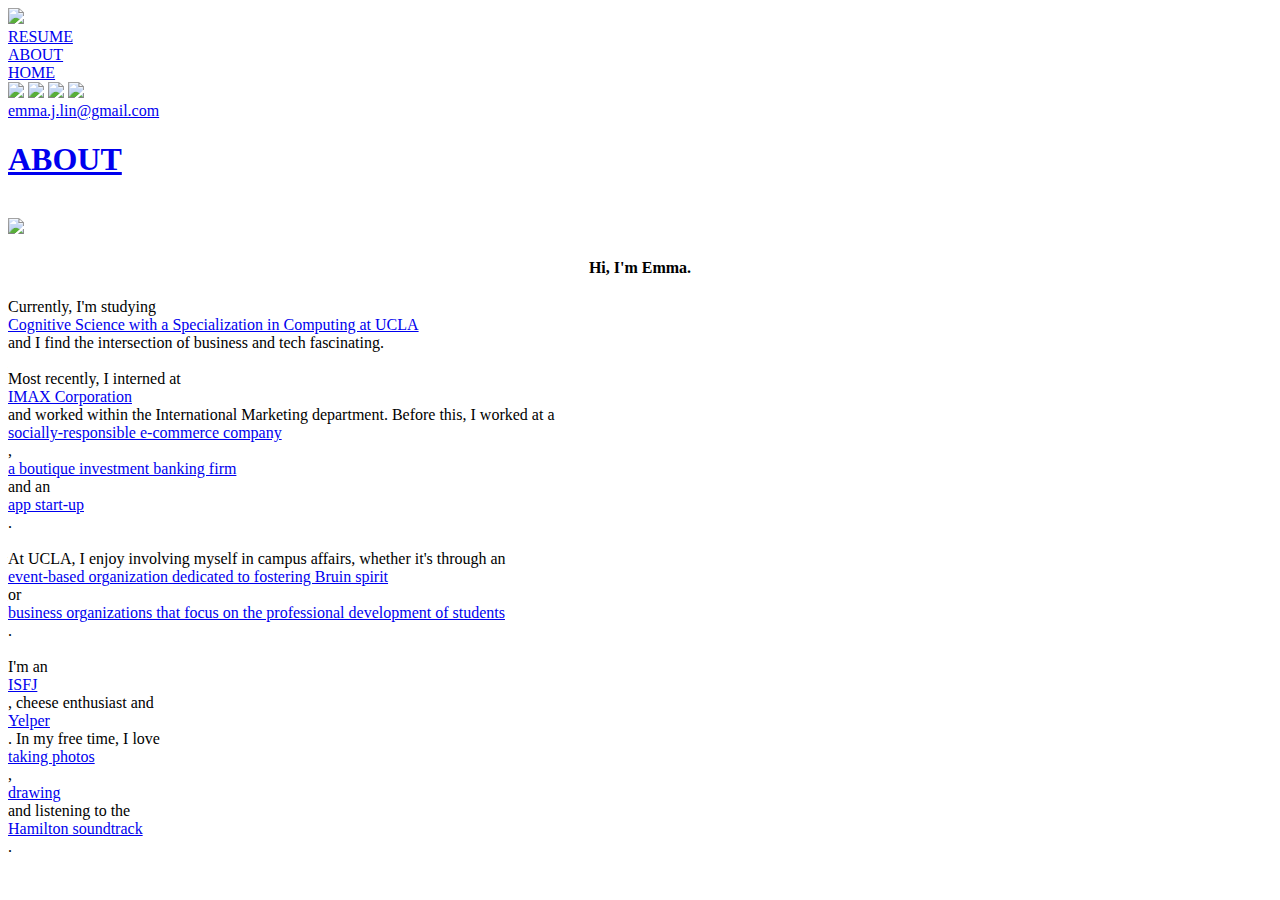
==== about.html @ 9f98f3c0 "Add files via upload" ====
<!DOCTYPE html>
  <html>
  <header>
    <title>Emma Jessica Lin</title>
    <link rel="stylesheet" type="text/css" href="main.css"/>
    <link href='https://fonts.googleapis.com/css?family=Montserrat' rel='stylesheet'>
    <link href='https://fonts.googleapis.com/css?family=Lato:400,300,100,700,900' rel='stylesheet'>
  </header>

  <body>
    <div class="body">
  <!HOME PANEL>
    <div class="home_panel">
    <div id="home_header">
      <a href="#"><img src="emmajessicalin-logo.png" width=180px></a>
  </div>
    <div class="hvr-forward"><a href="#" id="home_button">RESUME</a></div>
    <div class="hvr-forward"><a href="#" id="home_button">ABOUT</a></div>
    <div class="hvr-forward"><a href="#" id="home_button">HOME</a></div>
  </div>

  <!CONTACT INFO>
    <div class="contact-info">
      <a href="#"><img src="linkedin-icon.png"></a>
      <a href="mailto:emma.j.lin@gmail.com"> <img src="mail-icon.jpg"></a>
      <a href="#"> <img src="vsco-icon.png"></a>
      <a href="#"> <img src="yelp-icon.png"></a>
    </br><a href="mailto:emma.j.lin@gmail.com"><div class="hvr-fade-2">emma.j.lin@gmail.com</div></a>

    </div>

<!CONTENT>
<div class="content-title">
    <a href="#"><h1><div class="hvr-fade-2">ABOUT</div></h1></a>
</br>
  <img src="prof-pic-square.jpg" width=250px>
</br>
<div class="about-content">
<h4><center>Hi, I'm Emma. </center></h4>

Currently, I'm studying
<a href="#"><div class="hvr-fade-yellow">Cognitive Science with a Specialization in Computing at UCLA</div></a>
and I find the intersection of business and tech fascinating.
</br>
</br>
Most recently, I interned at <a href="#"><div class="hvr-fade-yellow">IMAX Corporation</div></a> and worked within the International Marketing department.
Before this, I worked at a <a href="#"><div class="hvr-fade-yellow">socially-responsible e-commerce company</div></a>,
<a href="#"><div class="hvr-fade-yellow">a boutique investment banking firm</div></a>
and an <a href="#"><div class="hvr-fade-yellow">app start-up</div></a>.
</br>
</br>
At UCLA, I enjoy involving myself in campus affairs, whether it's through
an <a href="#"><div class="hvr-fade-yellow">event-based organization dedicated to fostering Bruin spirit</div></a> or
<a href="#"><div class="hvr-fade-yellow">business organizations that focus on the professional development of students</div></a>.
</br>
</br>
I'm an <a href="#"><div class="hvr-fade-yellow">ISFJ</div></a>,
cheese enthusiast and
<a href="#"><div class="hvr-fade-yellow">Yelper</div></a>.
In my free time, I love <a href="#"><div class="hvr-fade-yellow">taking photos</div></a>,
<a href="#"><div class="hvr-fade-yellow">drawing</div></a>
and listening to the <a href="#"><div class="hvr-fade-yellow">Hamilton soundtrack</div></a>.

</div>

</body>
</html>
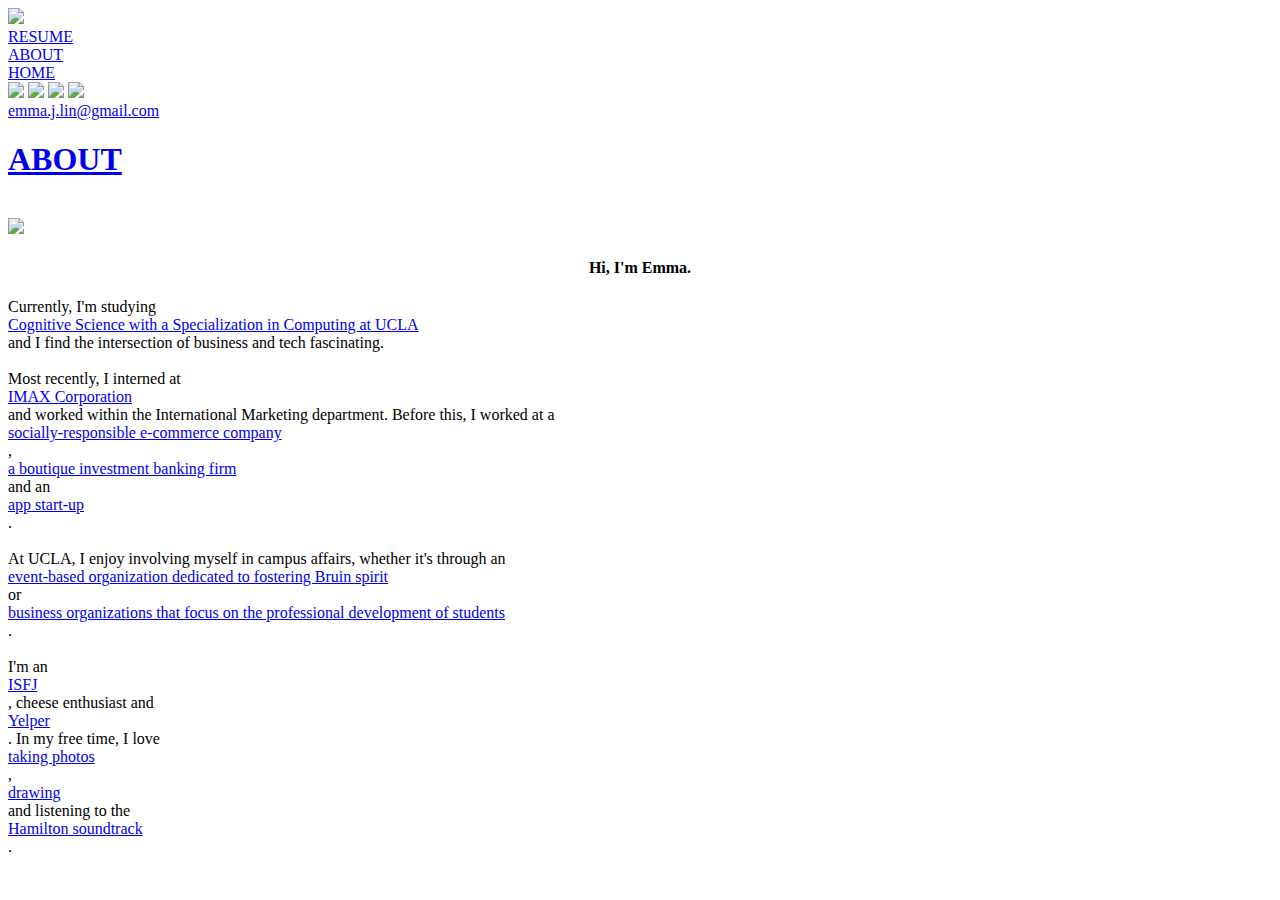
==== commit 4d27099a: "Update about.html" ====
--- a/about.html
+++ b/about.html
@@ -2,7 +2,7 @@
   <html>
   <header>
     <title>Emma Jessica Lin</title>
-    <link rel="stylesheet" type="text/css" href="main.css"/>
+    <link href="/website/main.css" rel="stylesheet">
     <link href='https://fonts.googleapis.com/css?family=Montserrat' rel='stylesheet'>
     <link href='https://fonts.googleapis.com/css?family=Lato:400,300,100,700,900' rel='stylesheet'>
   </header>
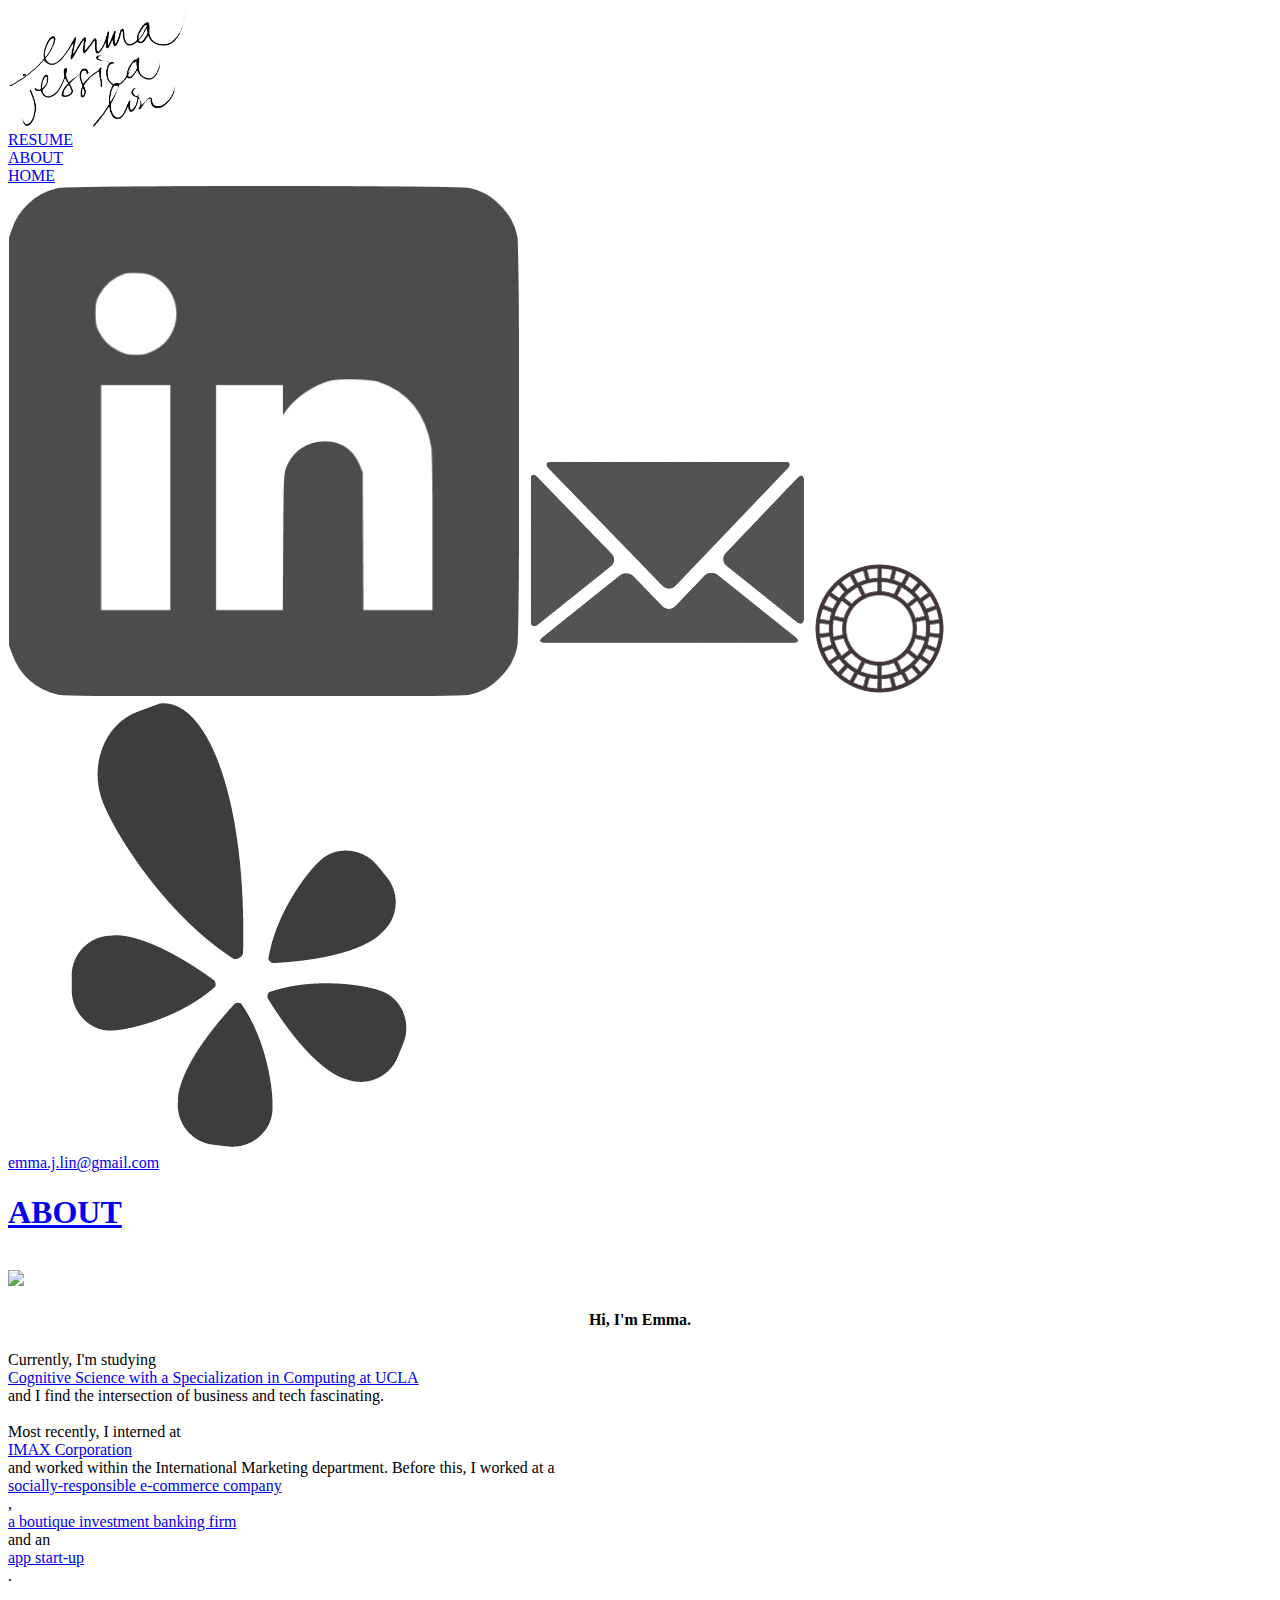
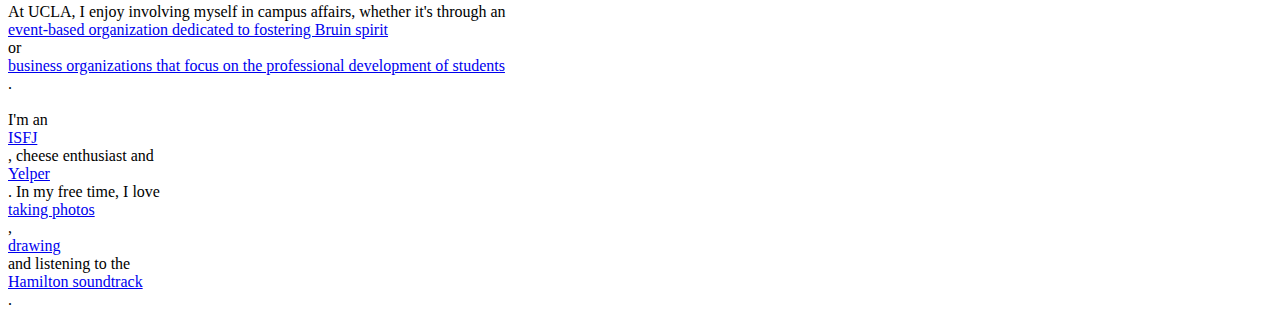
==== commit dff0612e: "Update about.html" ====
--- a/about.html
+++ b/about.html
@@ -12,7 +12,7 @@
   <!HOME PANEL>
     <div class="home_panel">
     <div id="home_header">
-      <a href="#"><img src="emmajessicalin-logo.png" width=180px></a>
+      <a href="/website/index.html"><img src="emmajessicalin-logo.png" width=180px></a>
   </div>
     <div class="hvr-forward"><a href="#" id="home_button">RESUME</a></div>
     <div class="hvr-forward"><a href="#" id="home_button">ABOUT</a></div>
@@ -21,10 +21,10 @@
 
   <!CONTACT INFO>
     <div class="contact-info">
-      <a href="#"><img src="linkedin-icon.png"></a>
+      <a href="https://linkedin.com/in/emmajessicalin"><img src="linkedin-icon.png"></a>
       <a href="mailto:emma.j.lin@gmail.com"> <img src="mail-icon.jpg"></a>
-      <a href="#"> <img src="vsco-icon.png"></a>
-      <a href="#"> <img src="yelp-icon.png"></a>
+      <a href="https://vsco.co/emmajessicalin"> <img src="vsco-icon.png"></a>
+      <a href="https://emmajessicalin.yelp.com"> <img src="yelp-icon.png"></a>
     </br><a href="mailto:emma.j.lin@gmail.com"><div class="hvr-fade-2">emma.j.lin@gmail.com</div></a>
 
     </div>
@@ -43,22 +43,22 @@
 and I find the intersection of business and tech fascinating.
 </br>
 </br>
-Most recently, I interned at <a href="#"><div class="hvr-fade-yellow">IMAX Corporation</div></a> and worked within the International Marketing department.
-Before this, I worked at a <a href="#"><div class="hvr-fade-yellow">socially-responsible e-commerce company</div></a>,
-<a href="#"><div class="hvr-fade-yellow">a boutique investment banking firm</div></a>
-and an <a href="#"><div class="hvr-fade-yellow">app start-up</div></a>.
+Most recently, I interned at <a href="/website/imax.html"><div class="hvr-fade-yellow">IMAX Corporation</div></a> and worked within the International Marketing department.
+Before this, I worked at a <a href="/website/enrou.html"><div class="hvr-fade-yellow">socially-responsible e-commerce company</div></a>,
+<a href="/website/siemer.html"><div class="hvr-fade-yellow">a boutique investment banking firm</div></a>
+and an <a href="/website/utapp.html"><div class="hvr-fade-yellow">app start-up</div></a>.
 </br>
 </br>
 At UCLA, I enjoy involving myself in campus affairs, whether it's through
-an <a href="#"><div class="hvr-fade-yellow">event-based organization dedicated to fostering Bruin spirit</div></a> or
-<a href="#"><div class="hvr-fade-yellow">business organizations that focus on the professional development of students</div></a>.
+an <a href="/website/saa.html"><div class="hvr-fade-yellow">event-based organization dedicated to fostering Bruin spirit</div></a> or
+<a href="/website/ubs.html"><div class="hvr-fade-yellow">business organizations that focus on the professional development of students</div></a>.
 </br>
 </br>
 I'm an <a href="#"><div class="hvr-fade-yellow">ISFJ</div></a>,
 cheese enthusiast and
-<a href="#"><div class="hvr-fade-yellow">Yelper</div></a>.
-In my free time, I love <a href="#"><div class="hvr-fade-yellow">taking photos</div></a>,
-<a href="#"><div class="hvr-fade-yellow">drawing</div></a>
+<a href="https://emmajessicalin.yelp.com"><div class="hvr-fade-yellow">Yelper</div></a>.
+In my free time, I love <a href="https://vsco.co/emmajessicalin"><div class="hvr-fade-yellow">taking photos</div></a>,
+<a href="/website/creative.html"><div class="hvr-fade-yellow">drawing</div></a>
 and listening to the <a href="#"><div class="hvr-fade-yellow">Hamilton soundtrack</div></a>.
 
 </div>
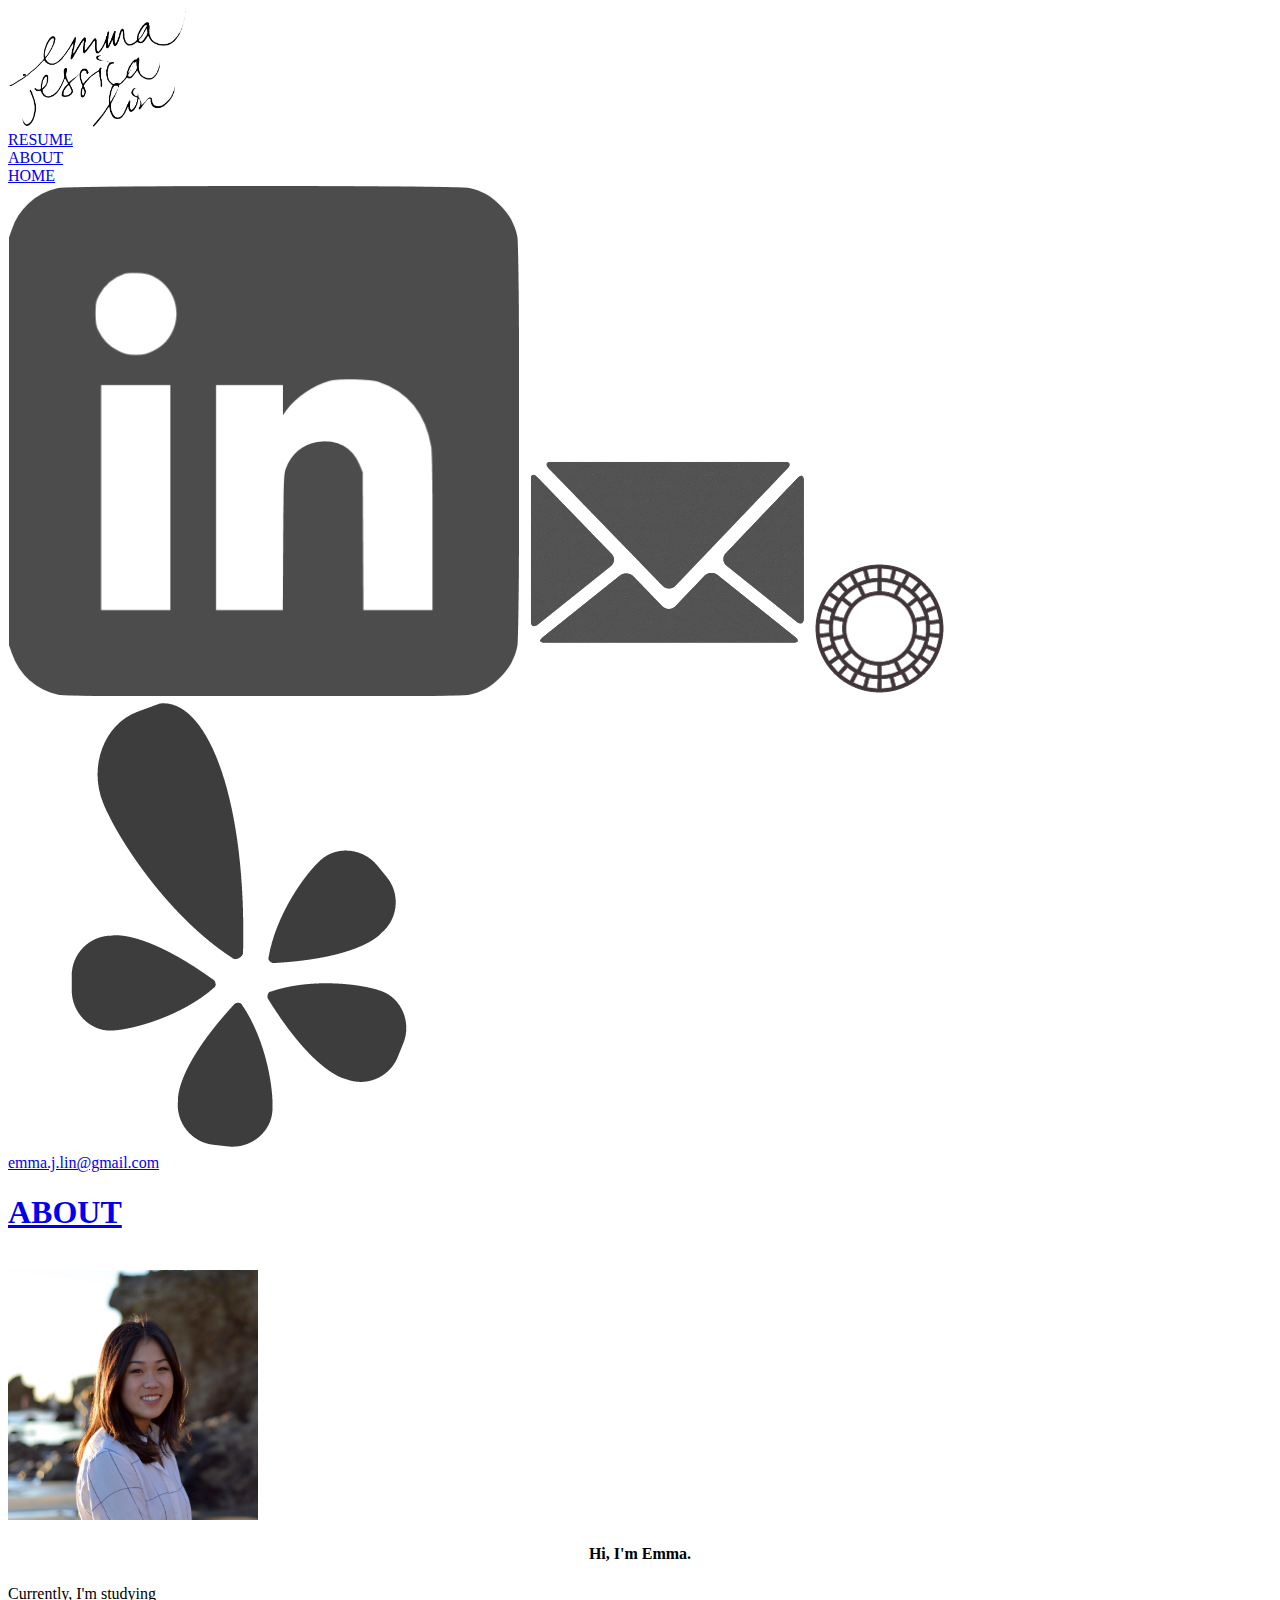
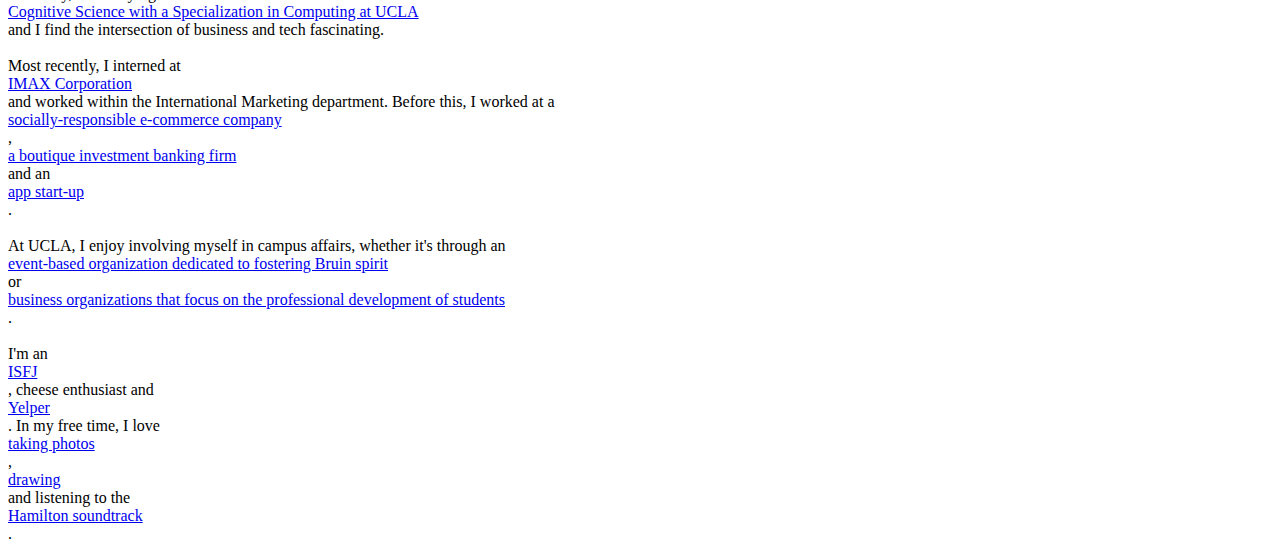
==== commit 998f201a: "Update about.html" ====
--- a/about.html
+++ b/about.html
@@ -14,9 +14,9 @@
     <div id="home_header">
       <a href="/website/index.html"><img src="emmajessicalin-logo.png" width=180px></a>
   </div>
-    <div class="hvr-forward"><a href="#" id="home_button">RESUME</a></div>
-    <div class="hvr-forward"><a href="#" id="home_button">ABOUT</a></div>
-    <div class="hvr-forward"><a href="#" id="home_button">HOME</a></div>
+    <div class="hvr-forward"><a href="/website/resume.html" id="home_button">RESUME</a></div>
+    <div class="hvr-forward"><a href="/website/about.html" id="home_button">ABOUT</a></div>
+    <div class="hvr-forward"><a href="/website/index.html" id="home_button">HOME</a></div>
   </div>
 
   <!CONTACT INFO>
@@ -33,7 +33,7 @@
 <div class="content-title">
     <a href="#"><h1><div class="hvr-fade-2">ABOUT</div></h1></a>
 </br>
-  <img src="prof-pic-square.jpg" width=250px>
+  <img src="prof-pic-square.JPG" width=250px>
 </br>
 <div class="about-content">
 <h4><center>Hi, I'm Emma. </center></h4>
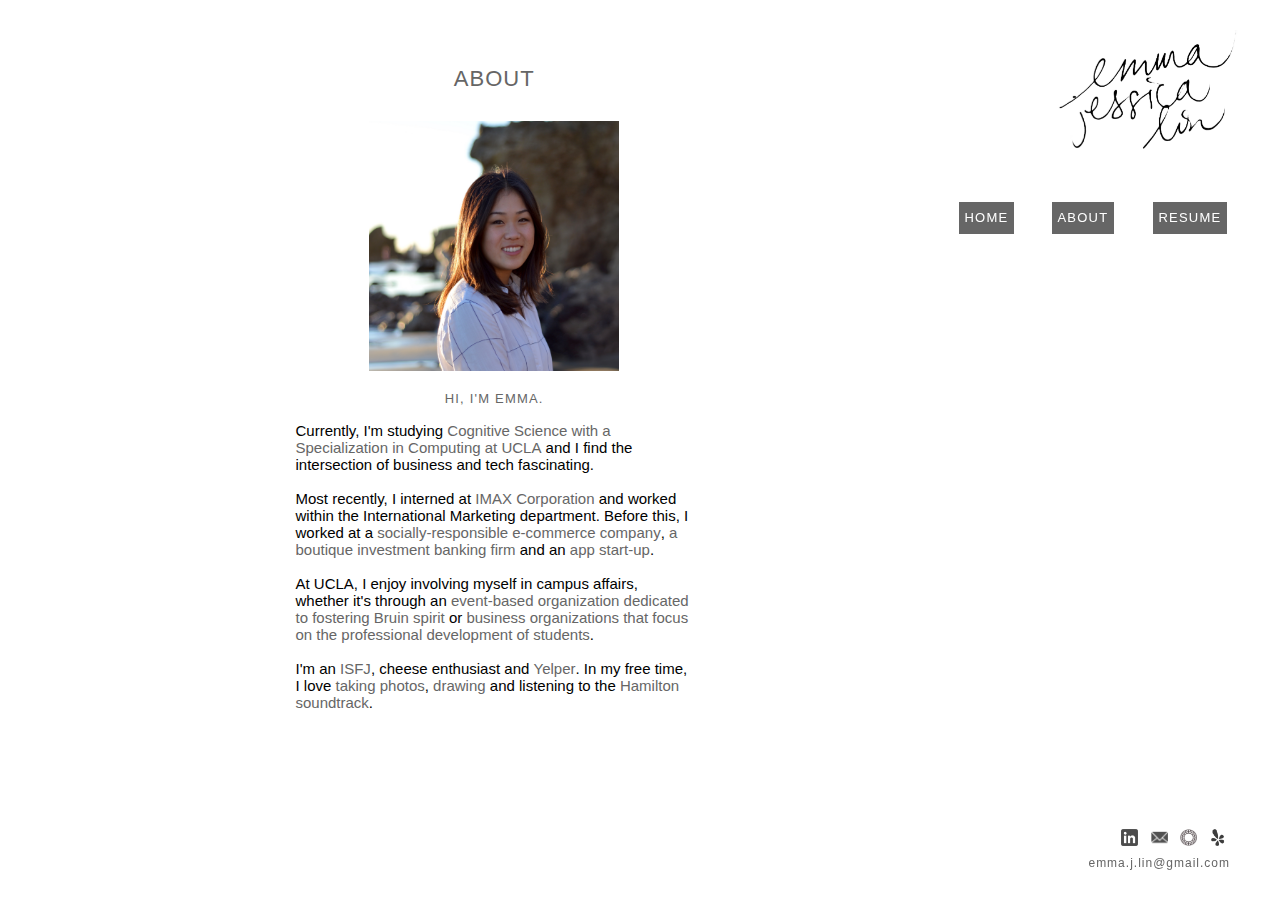
==== commit f365b737: "Update about.html" ====
--- a/about.html
+++ b/about.html
@@ -2,7 +2,7 @@
   <html>
   <header>
     <title>Emma Jessica Lin</title>
-    <link href="/website/main.css" rel="stylesheet">
+    <link href="/main.css" rel="stylesheet">
     <link href='https://fonts.googleapis.com/css?family=Montserrat' rel='stylesheet'>
     <link href='https://fonts.googleapis.com/css?family=Lato:400,300,100,700,900' rel='stylesheet'>
   </header>
@@ -12,11 +12,11 @@
   <!HOME PANEL>
     <div class="home_panel">
     <div id="home_header">
-      <a href="/website/index.html"><img src="emmajessicalin-logo.png" width=180px></a>
+      <a href="/index.html"><img src="emmajessicalin-logo.png" width=180px></a>
   </div>
-    <div class="hvr-forward"><a href="/website/resume.html" id="home_button">RESUME</a></div>
-    <div class="hvr-forward"><a href="/website/about.html" id="home_button">ABOUT</a></div>
-    <div class="hvr-forward"><a href="/website/index.html" id="home_button">HOME</a></div>
+    <div class="hvr-forward"><a href="/resume.html" id="home_button">RESUME</a></div>
+    <div class="hvr-forward"><a href="/about.html" id="home_button">ABOUT</a></div>
+    <div class="hvr-forward"><a href="/index.html" id="home_button">HOME</a></div>
   </div>
 
   <!CONTACT INFO>
@@ -31,7 +31,7 @@
 
 <!CONTENT>
 <div class="content-title">
-    <a href="#"><h1><div class="hvr-fade-2">ABOUT</div></h1></a>
+    <a href="/about.html"><h1><div class="hvr-fade-2">ABOUT</div></h1></a>
 </br>
   <img src="prof-pic-square.JPG" width=250px>
 </br>
@@ -43,23 +43,23 @@
 and I find the intersection of business and tech fascinating.
 </br>
 </br>
-Most recently, I interned at <a href="/website/imax.html"><div class="hvr-fade-yellow">IMAX Corporation</div></a> and worked within the International Marketing department.
-Before this, I worked at a <a href="/website/enrou.html"><div class="hvr-fade-yellow">socially-responsible e-commerce company</div></a>,
-<a href="/website/siemer.html"><div class="hvr-fade-yellow">a boutique investment banking firm</div></a>
-and an <a href="/website/utapp.html"><div class="hvr-fade-yellow">app start-up</div></a>.
+Most recently, I interned at <a href="/imax.html"><div class="hvr-fade-yellow">IMAX Corporation</div></a> and worked within the International Marketing department.
+Before this, I worked at a <a href="/enrou.html"><div class="hvr-fade-yellow">socially-responsible e-commerce company</div></a>,
+<a href="/siemer.html"><div class="hvr-fade-yellow">a boutique investment banking firm</div></a>
+and an <a href="/utapp.html"><div class="hvr-fade-yellow">app start-up</div></a>.
 </br>
 </br>
 At UCLA, I enjoy involving myself in campus affairs, whether it's through
-an <a href="/website/saa.html"><div class="hvr-fade-yellow">event-based organization dedicated to fostering Bruin spirit</div></a> or
-<a href="/website/ubs.html"><div class="hvr-fade-yellow">business organizations that focus on the professional development of students</div></a>.
+an <a href="/saa.html"><div class="hvr-fade-yellow">event-based organization dedicated to fostering Bruin spirit</div></a> or
+<a href="/ubs.html"><div class="hvr-fade-yellow">business organizations that focus on the professional development of students</div></a>.
 </br>
 </br>
-I'm an <a href="#"><div class="hvr-fade-yellow">ISFJ</div></a>,
+I'm an <a href="https://www.16personalities.com/isfj-personality"><div class="hvr-fade-yellow">ISFJ</div></a>,
 cheese enthusiast and
 <a href="https://emmajessicalin.yelp.com"><div class="hvr-fade-yellow">Yelper</div></a>.
 In my free time, I love <a href="https://vsco.co/emmajessicalin"><div class="hvr-fade-yellow">taking photos</div></a>,
-<a href="/website/creative.html"><div class="hvr-fade-yellow">drawing</div></a>
-and listening to the <a href="#"><div class="hvr-fade-yellow">Hamilton soundtrack</div></a>.
+<a href="/creative.html"><div class="hvr-fade-yellow">drawing</div></a>
+and listening to the <a href="https://play.spotify.com/album/1kCHru7uhxBUdzkm4gzRQc"><div class="hvr-fade-yellow">Hamilton soundtrack</div></a>.
 
 </div>
 
--- a/main.css
+++ b/main.css
@@ -0,0 +1,969 @@
+body {
+  font-family: "Source Sans Pro", sans-serif;
+  font-size: 15px;
+  padding: 0px; 
+
+}
+
+body p {
+  line-height: 1.2em;
+}
+
+body a, body a:hover {
+  text-decoration: none;
+}
+
+h1 {
+  font-family: "Source Sans Pro", sans-serif;
+  font-size: 22px;
+  color: hsla(0, 0%, 13%, 0.38);
+  letter-spacing: 1.6px;
+  line-height: 1em;
+  font-weight: 300;
+}
+
+h2 {
+  font-size: 18px;
+  color: hsla(0, 0%, 13%, 0.38);
+  letter-spacing: 1.4px;
+  line-height: 1em;
+  font-weight: 400;
+}
+
+h3 {
+  font-size: 15px;
+  color: rgba(102,102,102,1);
+  text-transform: uppercase;
+  letter-spacing: 1.2px;
+  line-height: 1em;
+  font-weight: 300;
+}
+
+h4 {
+  font-size: 13px;
+  color: rgba(102,102,102,1);
+  text-transform: uppercase;
+  letter-spacing: 1.2px;
+  line-height: 1em;
+  font-weight: 400;
+}
+
+.header {
+  text-align: center;
+  padding-bottom: 50px;
+  padding-top: 30px;
+}
+
+.footer {
+  margin-left: 18%;
+  margin-right: 18%;
+  margin-top: 70px;
+  margin-bottom: 230px;
+  color: rgba(153,153,153,1);
+  font-size: 12px;
+  letter-spacing: 1.2px;
+}
+
+#footer_right {
+  width: 200px;
+  text-align: right;
+  float: right;
+}
+
+#footer_left {
+  width: 200px;
+  text-align: left;
+  float: left;
+}
+
+#footer_left img {
+  margin: 3px;
+}
+
+#footer_left img:hover {
+  opacity: 0.6;
+}
+
+.nav_bar {
+  color: rgba(102,102,102,1);
+  text-transform: uppercase;
+  letter-spacing: 1.7px;
+  line-height: 1.2em;
+  font-weight: 400;
+  font-size: 14px;
+  text-align: center;
+  margin-bottom: 4em;
+}
+
+.footer a, .nav_bar a {
+  text-decoration: none;
+  color: rgba(102,102,102,1);
+}
+
+.footer a:hover, a:hover {
+  color: hsl(46, 89%, 65%);
+  text-decoration: none;
+}
+
+hr {
+    display: block;
+    height: 1px;
+    border: 0;
+    border-top: 1px solid #ccc;
+    padding: 0;
+    width: 83%;
+    text-align:center;
+    margin: 2em auto;
+}
+
+.nav_bar ul {
+    list-style-type: none;
+    padding: 0;
+    overflow: hidden;
+}
+
+.nav_bar li {
+    display: inline;
+}
+
+.nav_bar li a, .dropbtn {
+    display: inline;
+    color: rgba(102,102,102,1);
+    text-align: center;
+    padding: 14px 16px;
+    text-decoration: none;
+}
+
+.nav_bar li a:hover, .dropdown:hover .dropbtn {
+  color: hsl(46, 89%, 65%);
+}
+
+.nav_bar li.dropdown {
+    display: inline-block;
+}
+
+.dropdown-content {
+    display: none;
+    position: absolute;
+    background-color: #f9f9f9;
+    min-width: 160px;
+    box-shadow: 0px 8px 16px 0px rgba(0,0,0,0.2);
+    z-index: 1;
+}
+
+.dropdown-content a {
+    color: rgba(102,102,102,1);
+    padding: 12px 16px;
+    text-decoration: none;
+    display: block;
+    text-align: left;
+}
+
+.dropdown-content a:hover {background-color: #f1f1f1}
+
+.dropdown:hover .dropdown-content {
+    display: block;
+}
+
+.line {
+  width:100%;
+  border-bottom: 1px solid black;
+}
+
+.section {
+  margin-left: 18%;
+  margin-right: 18%;
+  display: inline-block;
+  color: rgba(102,102,102,1);
+}
+
+.left_photo img {
+  text-align: left;
+  float: left;
+  margin-right: 2em;
+}
+
+.right_photo img {
+  text-align: right;
+  float: right;
+  margin-left: 2em;
+
+}
+
+.left_text {
+  text-align: left;
+}
+
+.right_text {
+  text-align: left;
+  margin-left: 70%;
+}
+
+.container {
+  margin-left: 4em;
+  margin-right: 1em;
+  margin-top: 1em;
+  color: black;
+}
+
+.container p {
+  font-family: "Lato", sans-serif;
+}
+
+.container ul {
+  line-height: 1.5em;
+  margin-bottom: 1.8em;
+}
+
+.title {
+  display: inline-block;
+  width: 20%;
+  margin-right: 1em;
+  vertical-align: top;
+}
+
+.content {
+  display: inline-block;
+  width: 70%;
+  margin: 1em;
+}
+
+.icons {
+  margin: 1em; 
+  text-align: center;
+}
+
+.icons img {
+  margin: 0.7em;
+  width: 25px;
+}
+
+.icons a:hover, img:hover{
+  opacity: 0.7;
+}
+
+.two-column {
+  width: 100%;
+  text-align: center;
+  vertical-align: text-top;
+}
+
+.two-column h4, h2, h3, a{
+  color: black;
+}
+
+#column-1 {
+  display: inline-block;
+  margin: 0.5em;
+  margin-right: 2em;
+  width: 43%;
+  vertical-align: top;
+}
+
+#column-2 {
+  display: inline-block;
+  margin: 0.5em;
+  margin-left: 2em;
+  width: 43%;
+  vertical-align: top;
+}
+
+#column-3 {
+  display: inline-block;
+  margin: 0.5em;
+  width: 30%;
+  vertical-align: top;
+}
+
+#column-4 {
+  display: inline-block;
+  margin: 0.5em;
+  width: 60%;
+  vertical-align: top;
+}
+
+@import url(https://fonts.googleapis.com/css?family=Source+Sans+Pro);
+.snip1504 {
+  font-family: 'Source Sans Pro', sans-serif;
+  position: relative;
+  float: left;
+  overflow: hidden;
+  margin-bottom: 8px;
+  width: 100%;
+  color: #000000;
+  text-align: left;
+  font-size: 16px;
+  background-color: #fff;
+}
+
+.snip1504 * {
+  -webkit-box-sizing: border-box;
+  box-sizing: border-box;
+  -webkit-transition: all 0.45s ease;
+  transition: all 0.45s ease;
+}
+
+.snip1504 img {
+  vertical-align: top;
+  max-width: 100%;
+  backface-visibility: hidden;
+}
+
+.snip1504 figcaption {
+  position: absolute;
+  top: 0;
+  left: 0;
+  right: 0;
+  z-index: 1;
+  align-items: center;
+  text-align: center;
+  bottom: 0;
+  display: flex;
+  flex-direction: column;
+  justify-content: center;
+}
+
+.snip1504 h3,
+.snip1504 h5 {
+  margin: 0;
+  opacity: 0;
+  letter-spacing: 1px;
+}
+
+.snip1504 h3 {
+  -webkit-transform: translateY(-100%);
+  transform: translateY(-100%);
+  text-transform: uppercase;
+  font-weight: 400;
+}
+
+.snip1504 h5 {
+  font-weight: normal;
+  font-style: italic;
+  color: #888;
+  -webkit-transform: translateY(100%);
+  transform: translateY(100%);
+}
+
+.snip1504 a {
+  position: absolute;
+  top: 0;
+  bottom: 0;
+  left: 0;
+  right: 0;
+  z-index: 1;
+}
+
+.snip1504:hover > img,
+.snip1504.hover > img {
+  opacity: 0.1;
+}
+
+.snip1504:hover h3,
+.snip1504.hover h3,
+.snip1504:hover h5,
+.snip1504.hover h5 {
+  -webkit-transform: translateY(0);
+  transform: translateY(0);
+  opacity: 1;
+}
+
+/**************HOME PAGE**************/
+.home_panel {
+  height: auto;
+  position: fixed;
+  top: 0px;
+  right: 20px;
+  max-width: 30%;
+  min-width: 100px;
+  display: inline-block;
+  margin-left: 50em;
+  margin-top: 2em;
+  margin-right: 1em;
+}
+
+#home_header {
+  margin-right: 0.5em;
+  margin-bottom: 2em;
+  vertical-align: top;
+  text-align: right;
+  min-width: 200px;
+}
+
+#home_header a:hover {
+  opacity: 0.7;
+}
+
+#home_description {
+  vertical-align: bottom;
+  text-decoration: none;
+  margin-bottom: 1.5em;
+  margin-right: 0.5em;
+  text-align: right;
+}
+
+#home_description h4 {
+  line-height: 2px;
+  display: inline;
+  font-weight: bold;
+  font-size: 15px;
+  text-transform: none;
+  letter-spacing: normal;
+}
+
+.hvr-fade-yellow {
+  line-height: 1em;
+  display: inline;
+  color: rgba(102,102,102,1);
+  -webkit-transform: perspective(1px) translateZ(0);
+  transform: perspective(1px) translateZ(0);
+  box-shadow: 0 0 1px transparent;
+  overflow: hidden;
+  -webkit-transition-duration: 0.3s;
+  transition-duration: 0.3s;
+  -webkit-transition-property: color, background-color;
+  transition-property: color, background-color;
+}
+
+.hvr-fade-yellow:hover, .hvr-fade-yellow:focus, .hvr-fade-yellow:active {
+  color: hsl(46, 89%, 65%);
+}
+
+.hvr-fade-yellow-b {
+  line-height: 1em;
+  display: inline;
+  color: black;
+  -webkit-transform: perspective(1px) translateZ(0);
+  transform: perspective(1px) translateZ(0);
+  box-shadow: 0 0 1px transparent;
+  overflow: hidden;
+  -webkit-transition-duration: 0.3s;
+  transition-duration: 0.3s;
+  -webkit-transition-property: color, background-color;
+  transition-property: color, background-color;
+}
+
+.hvr-fade-yellow-b:hover, .hvr-fade-yellow-b:focus, .hvr-fade-yellow-b:active {
+  color: hsl(46, 89%, 65%);
+}
+
+#home_description p {
+  color: hsl(0, 0%, 63%);
+  line-height: 2px;
+  display: inline;
+  font-size: 15px;
+}
+
+#home_button {
+  text-decoration: none;
+  margin-right: 1em;
+  margin-left: 1.5em;
+  margin-top: 1.5em;
+  margin-bottom: 2em;
+  color: white;
+  background-color: rgba(102,102,102,1);
+  font-size: 13px;
+  letter-spacing: 1.2px;
+  line-height: 1.6em;
+  font-weight: 400;
+  display: block;
+  padding: 6px;
+  width: auto;
+}
+
+.contact-info {
+  margin: 2em;
+  position: fixed;
+  bottom: 0px;
+  right: 20px;
+  text-align: right;
+}
+
+.contact-info img {
+  display: inline;
+  margin: 4px;
+  width: 17px;
+}
+
+.contact-info a {
+  font-family: "Source Sans Pro", sans-serif;
+  font-size: 12px;
+  color: rgba(102,102,102,1);
+}
+
+.contact-info a:hover {
+  opacity: 0.7;
+}
+
+.hvr-fade-2 {
+  line-height: 1em;
+  letter-spacing: 1px;
+  display: inline;
+  color: rgba(102,102,102,1);
+  -webkit-transform: perspective(1px) translateZ(0);
+  transform: perspective(1px) translateZ(0);
+  box-shadow: 0 0 1px transparent;
+  overflow: hidden;
+  -webkit-transition-duration: 0.3s;
+  transition-duration: 0.3s;
+  -webkit-transition-property: color, background-color;
+  transition-property: color, background-color;
+}
+
+.hvr-fade-2:hover, .hvr-fade-2:focus, .hvr-fade-2:active {
+  color: hsla(0, 0%, 13%, 0.38);
+}
+
+.boxes {
+  margin: 10px;
+  display: flex;
+  flex-wrap: wrap;
+  justify-content: space-between;
+  max-width: 60%;
+  min-width: 420px;
+  max-height: 100%;
+}
+
+.box {
+  display: inline-block;
+  max-width: 200px;
+  min-width: 180px;
+}
+
+@media screen and (min-width: 50em) {
+  a {
+    width: calc(25% - 6px);
+  }
+}
+
+.snip1504 img {
+  opacity: 0.8;
+}
+
+
+.about img:hover{
+  opacity: 0.7;
+}
+
+.about-content {
+  width: 60%;
+  display: inline-block;
+  text-align: left;
+}
+
+.about-content a {
+  text-decoration: none;
+  color: rgba(102,102,102,1);
+}
+
+.content-title {
+  margin-top: 3em;
+  margin-left: 5em;
+  margin-right: 0.7em;
+  margin-bottom: 0.7em;
+  text-align: center;
+  width: 60%;
+  display: inline-block;
+}
+
+.content {
+  margin-left: 5em;
+  margin-top: 0.7em;
+  margin-right: 0.7em;
+  margin-bottom: 0.7em;
+  width: 60%;
+  height: auto;
+  align-items: center;
+  display: inline-block;
+  vertical-align: top;
+}
+
+.imax-photos {
+  margin: 0.7em;
+  text-align: center;
+  width: 100%;
+  height: 400px;
+}
+
+.imax-photo  {
+  display: inline-block;
+  margin: 0.7em;
+  height: 100%
+}
+
+.imax-photo img:hover {
+  opacity: 0.7;
+}
+
+.content-title img:hover {
+  opacity: 0.7;
+}
+
+.dsp-photos {
+  margin: 0.7em;
+  text-align: center;
+  width: 100%;
+  height:380px
+}
+
+.dsp-photo {
+  display: inline-block;
+  margin: 0.7em;
+  height: 100%
+}
+
+/*****************EFFECTS*****************/
+.hvr-forward {
+  display: inline;
+  -webkit-transform: perspective(1px) translateZ(0);
+  transform: perspective(1px) translateZ(0);
+  box-shadow: 0 0 1px transparent;
+  -webkit-transition-duration: 0.3s;
+  transition-duration: 0.3s;
+  -webkit-transition-property: transform;
+  transition-property: transform;
+  float: right;
+  margin-right: 5px;
+}
+
+.hvr-forward:hover, .hvr-forward:focus, .hvr-forward:active {
+  -webkit-transform: translateX(8px);
+  transform: translateX(8px);
+  opacity: 0.7;
+}
+
+.hvr-fade {
+  line-height: 1em;
+  display: inline;
+  color: hsl(0, 0%, 63%);
+  -webkit-transform: perspective(1px) translateZ(0);
+  transform: perspective(1px) translateZ(0);
+  box-shadow: 0 0 1px transparent;
+  overflow: hidden;
+  -webkit-transition-duration: 0.3s;
+  transition-duration: 0.3s;
+  -webkit-transition-property: color, background-color;
+  transition-property: color, background-color;
+}
+
+.hvr-fade:hover, .hvr-fade:focus, .hvr-fade:active {
+  color: hsla(0, 0%, 13%, 0.38);
+}
+
+/* Bob */
+@-webkit-keyframes hvr-bob {
+  0% {
+    -webkit-transform: translateY(-8px);
+    transform: translateY(-8px);
+  }
+  50% {
+    -webkit-transform: translateY(-4px);
+    transform: translateY(-4px);
+  }
+  100% {
+    -webkit-transform: translateY(-8px);
+    transform: translateY(-8px);
+  }
+}
+@keyframes hvr-bob {
+  0% {
+    -webkit-transform: translateY(-8px);
+    transform: translateY(-8px);
+  }
+  50% {
+    -webkit-transform: translateY(-4px);
+    transform: translateY(-4px);
+  }
+  100% {
+    -webkit-transform: translateY(-8px);
+    transform: translateY(-8px);
+  }
+}
+@-webkit-keyframes hvr-bob-float {
+  100% {
+    -webkit-transform: translateY(-8px);
+    transform: translateY(-8px);
+  }
+}
+@keyframes hvr-bob-float {
+  100% {
+    -webkit-transform: translateY(-8px);
+    transform: translateY(-8px);
+  }
+}
+.hvr-bob {
+  display: inline-block;
+  vertical-align: middle;
+  -webkit-transform: perspective(1px) translateZ(0);
+  transform: perspective(1px) translateZ(0);
+  box-shadow: 0 0 1px transparent;
+}
+.hvr-bob:hover, .hvr-bob:focus, .hvr-bob:active {
+  -webkit-animation-name: hvr-bob-float, hvr-bob;
+  animation-name: hvr-bob-float, hvr-bob;
+  -webkit-animation-duration: .3s, 1.5s;
+  animation-duration: .3s, 1.5s;
+  -webkit-animation-delay: 0s, .3s;
+  animation-delay: 0s, .3s;
+  -webkit-animation-timing-function: ease-out, ease-in-out;
+  animation-timing-function: ease-out, ease-in-out;
+  -webkit-animation-iteration-count: 1, infinite;
+  animation-iteration-count: 1, infinite;
+  -webkit-animation-fill-mode: forwards;
+  animation-fill-mode: forwards;
+  -webkit-animation-direction: normal, alternate;
+  animation-direction: normal, alternate;
+}
+
+.ex1 img {
+    margin: 15px;
+    -webkit-transition: margin 0.5s ease-out;
+    -moz-transition: margin 0.5s ease-out;
+    -o-transition: margin 0.5s ease-out;
+}
+
+.ex1 img:hover{
+    margin-top: 2px;
+}
+
+/*******************TRANSITIONS*******************/
+.pt-perspective {
+	position: relative;
+	width: 100%;
+	height: 100%;
+	perspective: 1200px;
+	transform-style: preserve-3d;
+}
+
+.pt-page {
+	width: 100%;
+	height: 100%;
+	position: absolute;
+	top: 0;
+	left: 0;
+	visibility: hidden;
+	overflow: hidden;
+	backface-visibility: hidden;
+	transform: translate3d(0, 0, 0);
+}
+
+.pt-page-current,
+.no-js .pt-page {
+	visibility: visible;
+}
+
+.no-js body {
+	overflow: auto;
+}
+
+.pt-page-ontop {
+	z-index: 999;
+}
+
+.pt-page-moveToLeft {
+	-webkit-animation: moveToLeft .6s ease both;
+	animation: moveToLeft .6s ease both;
+}
+
+@-webkit-keyframes moveToLeft {
+	from { }
+	to { -webkit-transform: translateX(-100%); }
+}
+@keyframes moveToLeft {
+	from { }
+	to { -webkit-transform: translateX(-100%); transform: translateX(-100%); }
+}
+
+/****************Carousel****************/
+@import "compass/css3";
+
+label, a {
+  cursor: pointer;
+  text-decoration: none;
+}
+
+* { -moz-box-sizing: border-box; -webkit-box-sizing: border-box; box-sizing: border-box; }
+label, #active, img { -moz-user-select:none;-webkit-user-select:none; }
+#slider {
+	margin: 0 auto;
+}
+
+
+/* NEW EXPERIMENT */
+/* Slider Setup */
+
+input {
+	display: none;
+}
+
+#slide1:checked ~ #slides .inner { margin-left:0; }
+#slide2:checked ~ #slides .inner { margin-left:-100%; }
+#slide3:checked ~ #slides .inner { margin-left:-200%; }
+#slide4:checked ~ #slides .inner { margin-left:-300%; }
+#slide5:checked ~ #slides .inner { margin-left:-400%; }
+
+#overflow {
+	width: 100%;
+  height: 480px;
+	overflow: hidden;
+}
+
+article img {
+	width: 100%;
+}
+
+#slides .inner {
+	width: 500%;
+  height: 480px;
+}
+
+#slides article {
+	width: 20%;
+	float: left;
+}
+
+/* Slider Styling */
+
+/* Control Setup */
+
+#controls {
+	margin: -25% 0 0 0;
+	width: 100%;
+	height: 50px;
+}
+
+#controls label {
+	width: 50px;
+	height: 50px;
+	opacity: 0.3;
+  &:hover { opacity: 0.8; }
+}
+
+#slide1:checked ~ #controls label:nth-child(2),
+#slide2:checked ~ #controls label:nth-child(3),
+#slide3:checked ~ #controls label:nth-child(4),
+#slide4:checked ~ #controls label:nth-child(5),
+#slide5:checked ~ #controls label:nth-child(1) {
+	background: url('http://csscience.com/responsiveslidercss3/next.png') no-repeat;
+	float: right;
+	margin: 0 -70px 0 0;
+	display: block;
+}
+
+
+#slide1:checked ~ #controls label:nth-child(5),
+#slide2:checked ~ #controls label:nth-child(1),
+#slide3:checked ~ #controls label:nth-child(2),
+#slide4:checked ~ #controls label:nth-child(3),
+#slide5:checked ~ #controls label:nth-child(4) {
+	background: url('http://csscience.com/responsiveslidercss3/prev.png') no-repeat;
+	float: left;
+	margin: 0 0 0 -70px;
+	display: block;
+}
+
+/* Animation */
+
+#slides .inner {
+	-webkit-transform: translateZ(0);
+	-webkit-transition: all 800ms cubic-bezier(0.770, 0.000, 0.175, 1.000);
+	-moz-transition: all 800ms cubic-bezier(0.770, 0.000, 0.175, 1.000);
+    -ms-transition: all 800ms cubic-bezier(0.770, 0.000, 0.175, 1.000);
+     -o-transition: all 800ms cubic-bezier(0.770, 0.000, 0.175, 1.000);
+        transition: all 800ms cubic-bezier(0.770, 0.000, 0.175, 1.000); /* easeInOutQuart */
+
+	-webkit-transition-timing-function: cubic-bezier(0.770, 0.000, 0.175, 1.000);
+	-moz-transition-timing-function: cubic-bezier(0.770, 0.000, 0.175, 1.000);
+    -ms-transition-timing-function: cubic-bezier(0.770, 0.000, 0.175, 1.000);
+     -o-transition-timing-function: cubic-bezier(0.770, 0.000, 0.175, 1.000);
+        transition-timing-function: cubic-bezier(0.770, 0.000, 0.175, 1.000); /* easeInOutQuart */
+}
+
+#slider {
+	-webkit-transform: translateZ(0);
+	-webkit-transition: all 0.5s ease-out;
+	-moz-transition: all 0.5s ease-out;
+	-o-transition: all 0.5s ease-out;
+	transition: all 0.5s ease-out;
+}
+
+#controls label{
+	-webkit-transform: translateZ(0);
+	-webkit-transition: opacity 0.2s ease-out;
+	-moz-transition: opacity 0.2s ease-out;
+	-o-transition: opacity 0.2s ease-out;
+	transition: opacity 0.2s ease-out;
+}
+
+#slide1:checked ~ #slides article:nth-child(1) .info,
+#slide2:checked ~ #slides article:nth-child(2) .info,
+#slide3:checked ~ #slides article:nth-child(3) .info,
+#slide4:checked ~ #slides article:nth-child(4) .info,
+#slide5:checked ~ #slides article:nth-child(5) .info {
+	opacity: 1;
+	-webkit-transition: all 1s ease-out 0.6s;
+	-moz-transition: all 1s ease-out 0.6s;
+	-o-transition: all 1s ease-out 0.6s;
+	transition: all 1s ease-out 0.6s;
+}
+
+.info, #controls, #slides, #active, #active label, .info h3 {
+	-webkit-transform: translateZ(0);
+	-webkit-transition: all 0.5s ease-out;
+	-moz-transition: all 0.5s ease-out;
+	-o-transition: all 0.5s ease-out;
+	transition: all 0.5s ease-out;
+}
+
+/* Responsive Styling */
+
+@media only screen and (max-width: 850px) and (min-width: 450px) {
+
+	#slider #controls {
+		margin: -25% 0 0 15%;
+		width: 70%;
+		height: 50px;
+	}
+
+	#slider #controls label {
+		-moz-transform: scale(0.8);
+		-webkit-transform: scale(0.8);
+		-o-transform: scale(0.8);
+		-ms-transform: scale(0.8);
+		transform: scale(0.8);
+	}
+
+}
+
+@media only screen and (max-width: 450px) {
+
+	#slider #controls {
+		margin: -28% 0 0 24%;
+		width: 50%;
+		height: 50px;
+	}
+
+	#slider #slides {
+		padding: 1% 0;
+		-webkit-border-radius: 0px;
+		-moz-border-radius: 0px;
+		border-radius: 0px;
+	}
+
+	#slider #controls label {
+		-moz-transform: scale(0.6);
+		-webkit-transform: scale(0.6);
+		-o-transform: scale(0.6);
+		-ms-transform: scale(0.6);
+		transform: scale(0.6);
+	}
+
+}
+
+
+@media only screen and (min-width: 850px) {
+
+	body {
+		padding: 0 80px;
+	}
+}
